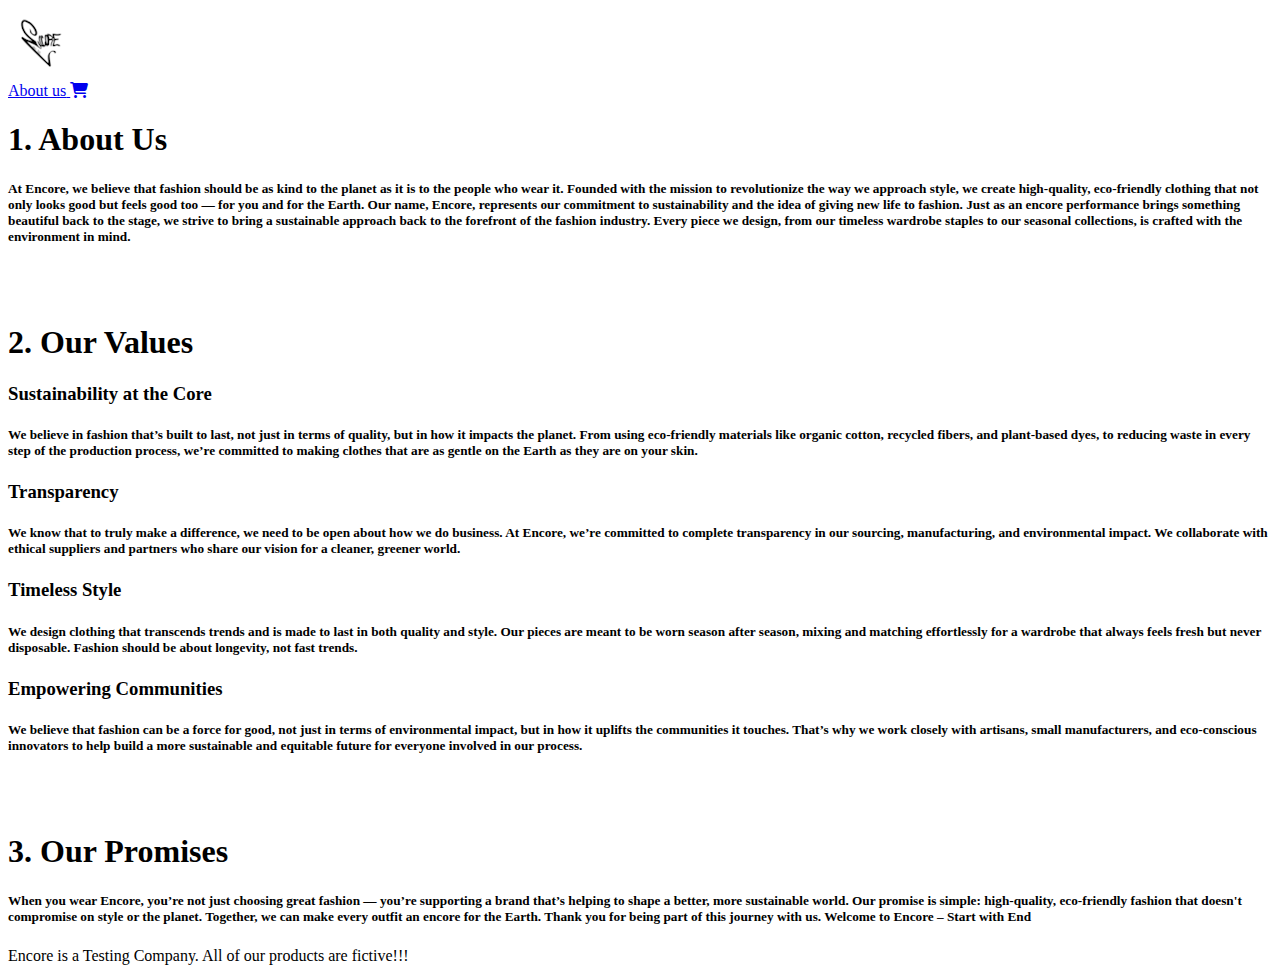
==== about.html @ 831b883c "Add files via upload" ====
<!DOCTYPE html>
<html lang="en">
<head>
    <meta charset="UTF-8">
    <meta name="viewport" content="width=device-width, initial-scale=1.0">
    <title>Encore - Cart</title>
    <link rel="stylesheet" href="https://cdnjs.cloudflare.com/ajax/libs/font-awesome/6.4.0/css/all.min.css">
    <link rel="stylesheet" href="css/about.css">
    <link rel="icon" type="image/png" href="media/roundedlogo.png">
</head>
<body>
    <div class="container">
        <header>
            <div class="content">
                <a href="index.html">
                    <div class="logo">
                        <img src="media/resizedlogo.png" alt="Encore Logo">
                    </div>
                </a>
                <div class="icons">
                    <a href="about.html">
                    <span class="text">About us</span>
                    </a>
                    <a href="cart.html">
                        <i class="fas fa-shopping-cart"></i>
                    </a>
                </div>
            </div>
        </header>
        <h1>1. About Us</h1>
        <h5>At Encore, we believe that fashion should be as kind to the planet as it is to the people who wear it. Founded with the mission to revolutionize the way we approach style, we create high-quality, eco-friendly clothing that not only looks good but feels good too — for you and for the Earth.

            Our name, Encore, represents our commitment to sustainability and the idea of giving new life to fashion. Just as an encore performance brings something beautiful back to the stage, we strive to bring a sustainable approach back to the forefront of the fashion industry. Every piece we design, from our timeless wardrobe staples to our seasonal collections, is crafted with the environment in mind.</h5>
        <br>
        <br>
        <h1>2. Our Values</h1>
        <h3>Sustainability at the Core</h3>
        <h5>We believe in fashion that’s built to last, not just in terms of quality, but in how it impacts the planet. From using eco-friendly materials like organic cotton, recycled fibers, and plant-based dyes, to reducing waste in every step of the production process, we’re committed to making clothes that are as gentle on the Earth as they are on your skin.</h5>
        <h3>Transparency</h3>
        <h5>We know that to truly make a difference, we need to be open about how we do business. At Encore, we’re committed to complete transparency in our sourcing, manufacturing, and environmental impact. We collaborate with ethical suppliers and partners who share our vision for a cleaner, greener world.</h5>
        <h3>Timeless Style</h3>
        <h5>We design clothing that transcends trends and is made to last in both quality and style. Our pieces are meant to be worn season after season, mixing and matching effortlessly for a wardrobe that always feels fresh but never disposable. Fashion should be about longevity, not fast trends.</h5>
        <h3>Empowering Communities</h3>
        <h5>We believe that fashion can be a force for good, not just in terms of environmental impact, but in how it uplifts the communities it touches. That’s why we work closely with artisans, small manufacturers, and eco-conscious innovators to help build a more sustainable and equitable future for everyone involved in our process.</h5>
        <br>
        <br>
        <h1>3. Our Promises</h1>
        <h5>When you wear Encore, you’re not just choosing great fashion — you’re supporting a brand that’s helping to shape a better, more sustainable world. Our promise is simple: high-quality, eco-friendly fashion that doesn't compromise on style or the planet. Together, we can make every outfit an encore for the Earth.

            Thank you for being part of this journey with us.
            
            Welcome to Encore – Start with End</h5>
        <footer>Encore is a Testing Company. All of our products are fictive!!!</footer>
</body>
</html>
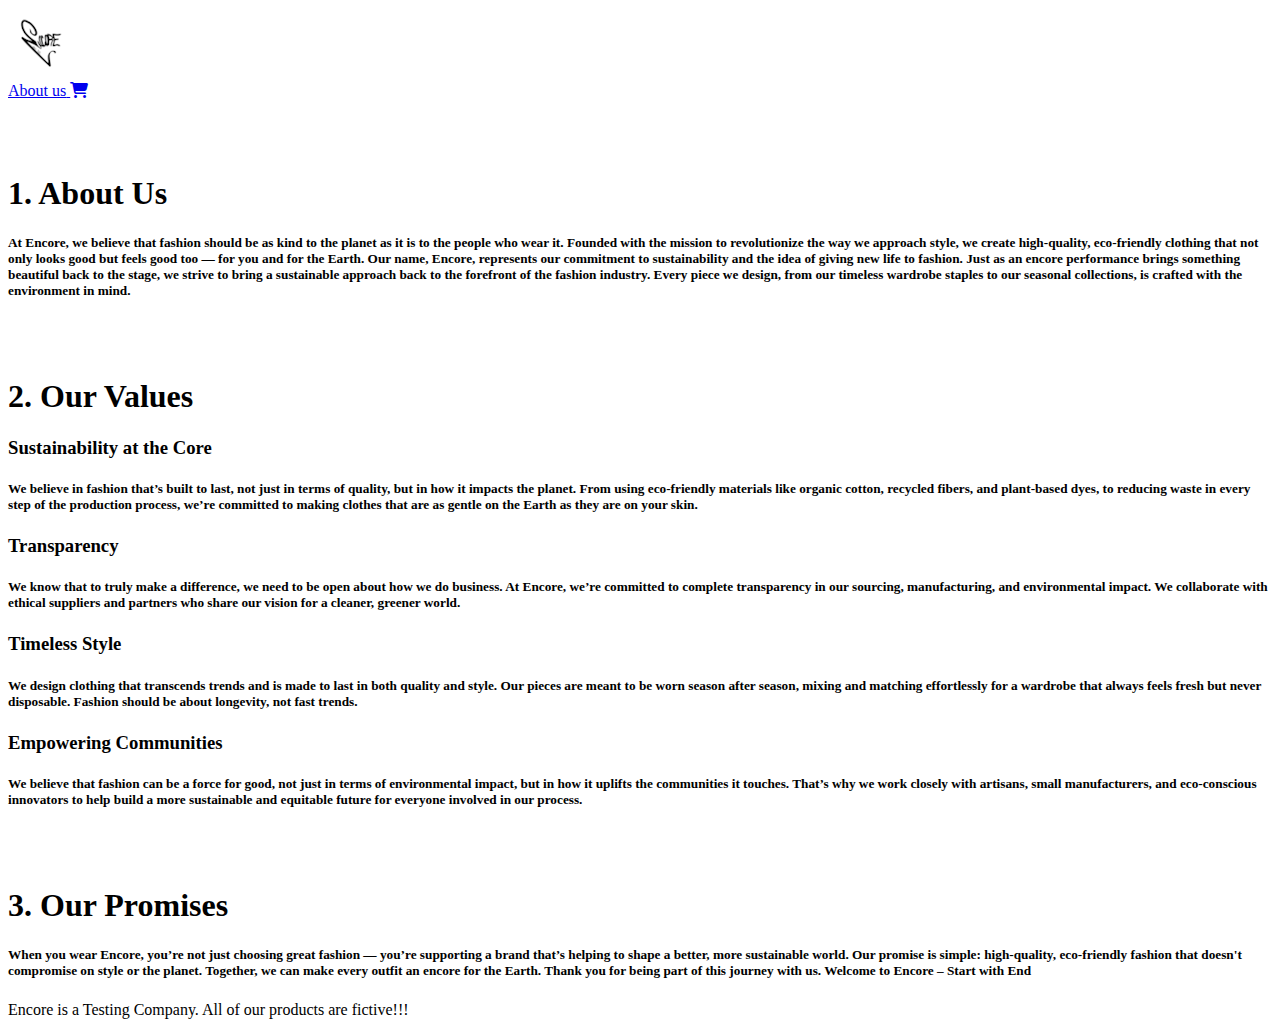
==== commit 309f726b: "Update about.html" ====
--- a/about.html
+++ b/about.html
@@ -3,7 +3,7 @@
 <head>
     <meta charset="UTF-8">
     <meta name="viewport" content="width=device-width, initial-scale=1.0">
-    <title>Encore - Cart</title>
+    <title>Encore - About</title>
     <link rel="stylesheet" href="https://cdnjs.cloudflare.com/ajax/libs/font-awesome/6.4.0/css/all.min.css">
     <link rel="stylesheet" href="css/about.css">
     <link rel="icon" type="image/png" href="media/roundedlogo.png">
@@ -27,6 +27,9 @@
                 </div>
             </div>
         </header>
+        <br>
+        <br>
+        <br>
         <h1>1. About Us</h1>
         <h5>At Encore, we believe that fashion should be as kind to the planet as it is to the people who wear it. Founded with the mission to revolutionize the way we approach style, we create high-quality, eco-friendly clothing that not only looks good but feels good too — for you and for the Earth.
 
@@ -51,5 +54,6 @@
             
             Welcome to Encore – Start with End</h5>
         <footer>Encore is a Testing Company. All of our products are fictive!!!</footer>
+        </div>
 </body>
-</html>+</html>
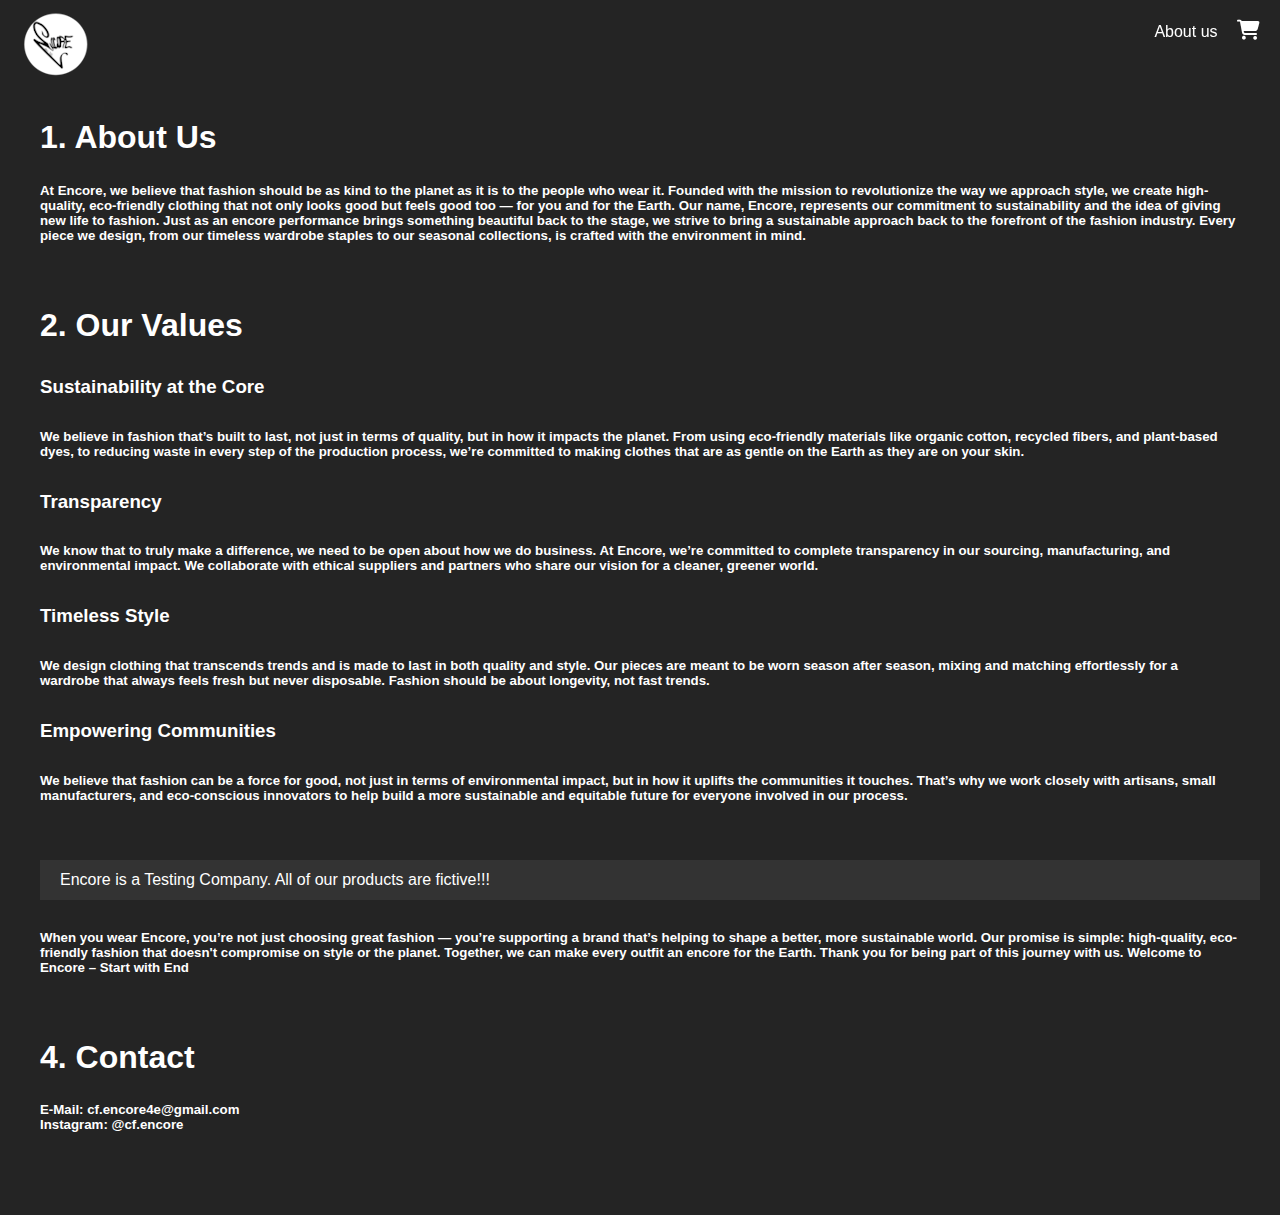
==== commit b159dd21: "Price Changes" ====
--- a/about.html
+++ b/about.html
@@ -37,6 +37,7 @@
         <br>
         <br>
         <h1>2. Our Values</h1>
+        <br>
         <h3>Sustainability at the Core</h3>
         <h5>We believe in fashion that’s built to last, not just in terms of quality, but in how it impacts the planet. From using eco-friendly materials like organic cotton, recycled fibers, and plant-based dyes, to reducing waste in every step of the production process, we’re committed to making clothes that are as gentle on the Earth as they are on your skin.</h5>
         <h3>Transparency</h3>
@@ -53,6 +54,13 @@
             Thank you for being part of this journey with us.
             
             Welcome to Encore – Start with End</h5>
+        <br>
+        <br>
+        <h1>4. Contact</h1>
+        <h5>
+            E-Mail: cf.encore4e@gmail.com<br>
+            Instagram: @cf.encore
+        </h5>
         <footer>Encore is a Testing Company. All of our products are fictive!!!</footer>
         </div>
 </body>
--- a/css/about.css
+++ b/css/about.css
@@ -0,0 +1,87 @@
+body, html {
+    margin: 0;
+    padding: 0;
+    font-family: Arial, sans-serif;
+    background-color: #242424;
+    color: #fff;
+    height: 100%;
+    font-size: 16px;
+}
+
+.container {
+    max-width: 1200px;
+    margin: 0 auto;
+    padding: 20px;
+    display: flex;
+    flex-direction: column;
+    min-height: 100%;
+}
+
+footer {
+    min-width: 100%;
+    width: 100%;
+    height: 40px;
+    align-content: center;
+    background-color: #333;
+    position: sticky;
+    font-size: clamp(6px, 3vw, 16px);
+    bottom: 0;
+    padding-left: 20px;
+    right: 0;
+}
+
+header {
+    display: flex;
+    justify-content: space-between;
+    align-items: center;
+    margin-bottom: 40px;
+}
+
+.logo {
+    position: fixed;
+    top: 10px;
+    left: 20px;
+    width: 150px;
+    height: auto;
+    z-index: 1000;
+}
+
+.icons {
+    position: fixed;
+    top: 20px;
+    right: 20px;
+    z-index: 1000;
+}
+
+.icons i {
+    margin-left: 15px;
+    font-size: 20px;
+    cursor: pointer;
+}
+
+.content {
+    display: flex;
+    flex-direction: column;
+    align-items: center;
+    flex-grow: 1;
+}
+
+a:link, a:visited, a:hover, a:active {
+    color: white;
+    text-decoration: none;
+}
+
+h1 {
+    font-family:'Segoe UI', Tahoma, Geneva, Verdana, sans-serif;
+    line-height: 4px;
+}
+
+h3 {
+    font-family: 'Trebuchet MS', 'Lucida Sans Unicode', 'Lucida Grande', 'Lucida Sans', Arial, sans-serif;
+    line-height: 3px;
+}
+
+h5 {
+    font-family: Arial, Helvetica, sans-serif;
+    line-height: 15px;
+}
